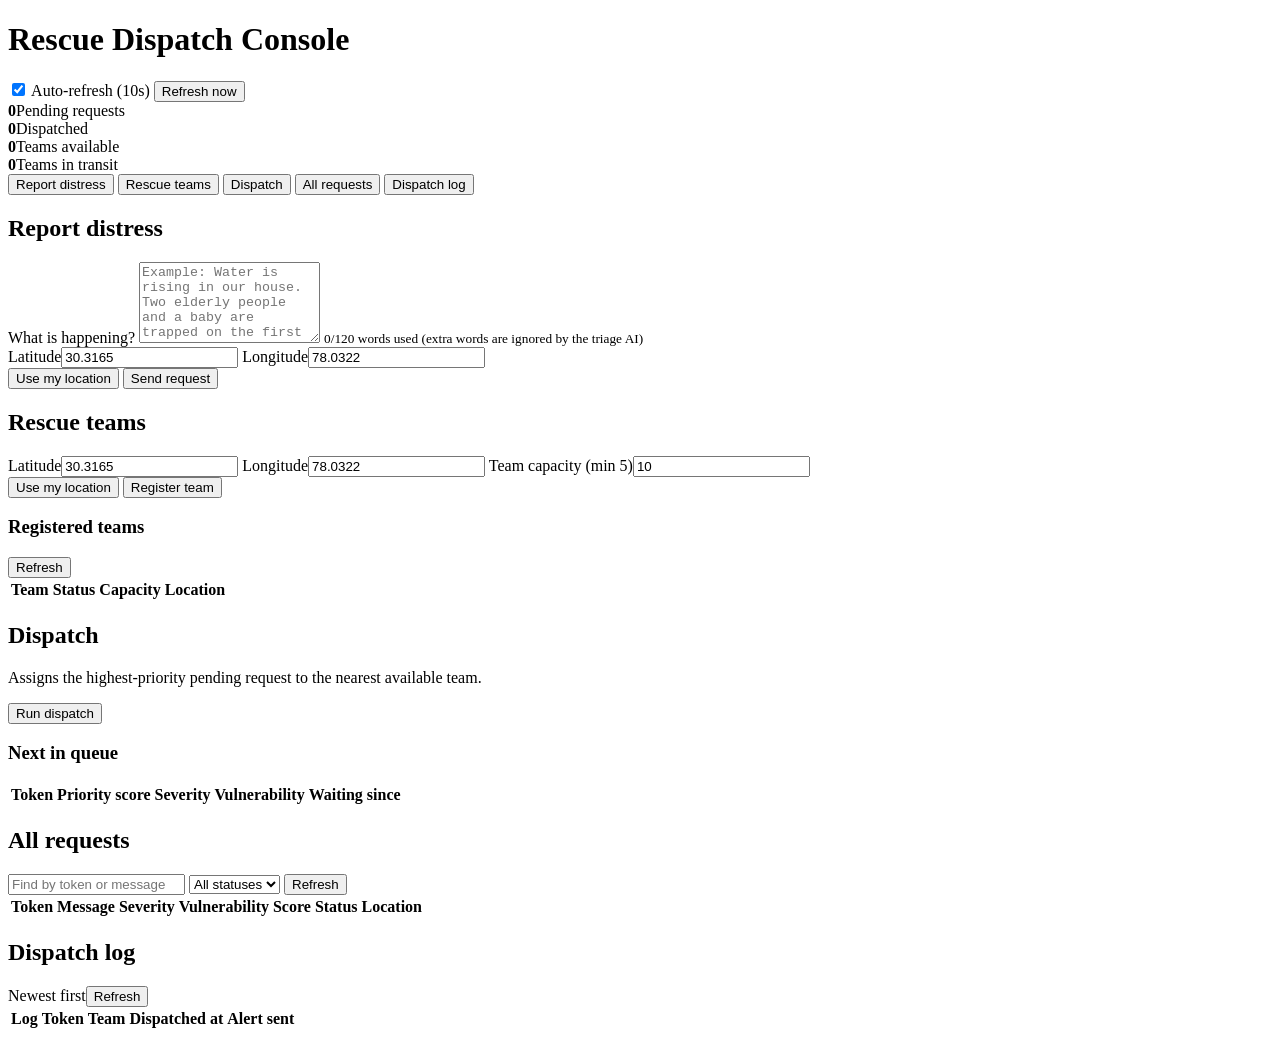
==== app/src/index.html @ 1f47e17a "Frontend added to the project" ====
<!--<!DOCTYPE html>
<html lang="en">
<head>
    <meta charset="UTF-8">
    <meta name="viewport" content="width=device-width, initial-scale=1.0">
    <title>RAKSHAK Command Center</title>
    <link rel="stylesheet" href="style.css">
    <script src="app.js"></script>
</head>
<body>
    <header class="navbar">
        <div class="logo">RAKSHAK System</div>
        <nav>
            <button class="nav-btn active" onclick="switchTab('victim-tab')">Victim Portal</button>
            <button class="nav-btn" onclick="switchTab('team-tab')">Rescue Registration</button>
            <button class="nav-btn" onclick="switchTab('dashboard-tab')">Command Dashboard</button>
        </nav>
    </header>

    <main class="container">
        VICTIM INTAKE PORTAL
        <section id="victim-tab" class="tab-content active">
            <div class="card">
                <h2>Submit Distress Call</h2>
                <p>Register a new emergency. Our local AI will extract the severity and priority.</p>
                <form id="distress-form">
                    <div class="form-group">
                        <label for="raw_message">Emergency Message:</label>
                        <textarea id="raw_message" required placeholder="E.g., Water at chest level. Trapped with 72yo grandfather..."></textarea>
                    </div>
                    <div class="form-row">
                        <div class="form-group">
                            <label for="v_latitude">Latitude:</label>
                            <input type="number" step="any" id="v_latitude" required placeholder="30.3165">
                        </div>
                        <div class="form-group">
                            <label for="v_longitude">Longitude:</label>
                            <input type="number" step="any" id="v_longitude" required placeholder="78.0322">
                        </div>
                        <button type="button" class="btn-secondary" onclick="getLocation('v_latitude', 'v_longitude')">Get GPS</button>
                    </div>
                    <button type="submit" class="btn-primary">Send SOS</button>
                </form>
                <div id="distress-response" class="response-box hidden"></div>
            </div>
        </section>

        RESCUE TEAM REGISTRATION
        <section id="team-tab" class="tab-content">
            <div class="card">
                <h2>Register Rescue Unit</h2>
                <p>Register available ground or water units into the system.</p>
                <form id="rescue-form">
                    <div class="form-row">
                        <div class="form-group">
                            <label for="r_latitude">Current Latitude:</label>
                            <input type="number" step="any" id="r_latitude" required placeholder="30.3165">
                        </div>
                        <div class="form-group">
                            <label for="r_longitude">Current Longitude:</label>
                            <input type="number" step="any" id="r_longitude" required placeholder="78.0322">
                        </div>
                        <button type="button" class="btn-secondary" onclick="getLocation('r_latitude', 'r_longitude')">Get GPS</button>
                    </div>
                    <div class="form-group">
                        <label for="team_capacity">Team Capacity (Persons):</label>
                        <input type="number" id="team_capacity" min="1" required placeholder="5">
                    </div>
                    <button type="submit" class="btn-primary">Register Team</button>
                </form>
                <div id="rescue-response" class="response-box hidden"></div>
            </div>
        </section>

        COMMAND DASHBOARD
        <section id="dashboard-tab" class="tab-content">
            <div class="dashboard-header">
                <h2>Live VWPS Dispatch Hub</h2>
                <button class="btn-danger" onclick="runDispatchAlgorithm()">RUN DISPATCH MATCHING</button>
            </div>
            <div id="dispatch-response" class="response-box hidden"></div>

            <div class="dashboard-grid">
                Distress Queue
                <div class="card">
                    <div class="card-header">
                        <h3>Active Distress Tickets</h3>
                        <button class="btn-secondary small" onclick="loadDistressTickets()">Refresh</button>
                    </div>
                    <div class="table-container">
                        <table id="distress-table">
                            <thead>
                                <tr>
                                    <th>Token ID</th>
                                    <th>Score</th>
                                    <th>Status</th>
                                </tr>
                            </thead>
                            <tbody>Data injected via JS</tbody>
                        </table>
                    </div>
                </div>

                Rescue Teams
                <div class="card">
                    <div class="card-header">
                        <h3>Active Rescue Teams</h3>
                        <button class="btn-secondary small" onclick="loadRescueTeams()">Refresh</button>
                    </div>
                    <div class="table-container">
                        <table id="rescue-table">
                            <thead>
                                <tr>
                                    <th>Team ID</th>
                                    <th>Capacity</th>
                                    <th>Status</th>
                                </tr>
                            </thead>
                            <tbody>Data injected via JS</tbody>
                        </table>
                    </div>
                </div>
            </div>
        </section>
    </main>
    <script src="app.js"></script>
</body>
</html> -->






<!DOCTYPE html>
<html lang="en">
<head>
<meta charset="UTF-8">
<meta name="viewport" content="width=device-width, initial-scale=1">
<title>Rescue Dispatch Console</title>
<link rel="stylesheet" href="/static/style.css">
</head>
<body>
<header class="top">
  <div>
    <h1>Rescue Dispatch Console</h1>
    <p id="clock" class="muted"></p>
  </div>
  <label class="auto"><input type="checkbox" id="autoRefresh" checked> Auto-refresh (10s)</label>
  <button id="refreshAll" class="ghost">Refresh now</button>
</header>

<section class="stats" aria-label="Summary">
  <div><b id="stPending">0</b><span>Pending requests</span></div>
  <div><b id="stDispatched">0</b><span>Dispatched</span></div>
  <div><b id="stAvail">0</b><span>Teams available</span></div>
  <div><b id="stTransit">0</b><span>Teams in transit</span></div>
</section>

<nav class="tabs" role="tablist">
  <button class="tab active" data-tab="report">Report distress</button>
  <button class="tab" data-tab="teams">Rescue teams</button>
  <button class="tab" data-tab="dispatch">Dispatch</button>
  <button class="tab" data-tab="tickets">All requests</button>
  <button class="tab" data-tab="logs">Dispatch log</button>
</nav>

<main>
  <section id="tab-report" class="panel active">
    <h2>Report distress</h2>
    <form id="distressForm" class="card form">
      <label>What is happening?
        <textarea id="dMsg" rows="5" required placeholder="Example: Water is rising in our house. Two elderly people and a baby are trapped on the first floor."></textarea>
        <small class="muted"><span id="dCount">0</span>/120 words used (extra words are ignored by the triage AI)</small>
      </label>
      <div class="row">
        <label>Latitude<input id="dLat" type="number" step="any" min="-90" max="90" required value="30.3165"></label>
        <label>Longitude<input id="dLng" type="number" step="any" min="-180" max="180" required value="78.0322"></label>
      </div>
      <div class="actions">
        <button type="button" class="ghost" data-geo="d">Use my location</button>
        <button type="submit" id="dSubmit">Send request</button>
      </div>
    </form>
    <div id="dResult" class="card result" hidden></div>
  </section>

  <section id="tab-teams" class="panel">
    <h2>Rescue teams</h2>
    <form id="teamForm" class="card form">
      <div class="row three">
        <label>Latitude<input id="tLat" type="number" step="any" min="-90" max="90" required value="30.3165"></label>
        <label>Longitude<input id="tLng" type="number" step="any" min="-180" max="180" required value="78.0322"></label>
        <label>Team capacity (min 5)<input id="tCap" type="number" min="5" required value="10"></label>
      </div>
      <div class="actions">
        <button type="button" class="ghost" data-geo="t">Use my location</button>
        <button type="submit" id="tSubmit">Register team</button>
      </div>
    </form>
    <div class="bar"><h3>Registered teams</h3><button class="ghost" data-refresh="teams">Refresh</button></div>
    <div class="tablewrap"><table>
      <thead><tr><th>Team</th><th>Status</th><th>Capacity</th><th>Location</th></tr></thead>
      <tbody id="teamBody"></tbody>
    </table></div>
  </section>

  <section id="tab-dispatch" class="panel">
    <h2>Dispatch</h2>
    <div class="card">
      <p>Assigns the highest-priority pending request to the nearest available team.</p>
      <div class="actions"><button id="runDispatch">Run dispatch</button></div>
      <div id="dispResult" class="result" hidden></div>
    </div>
    <div class="bar"><h3>Next in queue</h3></div>
    <div class="tablewrap"><table>
      <thead><tr><th>Token</th><th>Priority score</th><th>Severity</th><th>Vulnerability</th><th>Waiting since</th></tr></thead>
      <tbody id="queueBody"></tbody>
    </table></div>
  </section>

  <section id="tab-tickets" class="panel">
    <h2>All requests</h2>
    <div class="bar">
      <input id="tkSearch" type="search" placeholder="Find by token or message">
      <select id="tkFilter">
        <option value="">All statuses</option>
        <option>Pending</option>
        <option>Dispatched</option>
      </select>
      <button class="ghost" data-refresh="tickets">Refresh</button>
    </div>
    <div class="tablewrap"><table>
      <thead><tr><th>Token</th><th>Message</th><th>Severity</th><th>Vulnerability</th><th>Score</th><th>Status</th><th>Location</th></tr></thead>
      <tbody id="tkBody"></tbody>
    </table></div>
  </section>

  <section id="tab-logs" class="panel">
    <h2>Dispatch log</h2>
    <div class="bar"><span class="muted">Newest first</span><button class="ghost" data-refresh="logs">Refresh</button></div>
    <div class="tablewrap"><table>
      <thead><tr><th>Log</th><th>Token</th><th>Team</th><th>Dispatched at</th><th>Alert sent</th></tr></thead>
      <tbody id="logBody"></tbody>
    </table></div>
  </section>
</main>

<div id="toasts" aria-live="polite"></div>
<script src="/static/app.js"></script>
</body>
</html>
---- app/src/style.css ----
/* :root {
  --primary: #1e3a8a;
  --primary-hover: #1e40af;
  --secondary: #64748b;
  --danger: #dc2626;
  --danger-hover: #b91c1c;
  --success: #16a34a;
  --bg-color: #f1f5f9;
  --card-bg: #ffffff;
  --text-main: #0f172a;
  --text-muted: #475569;
  --border: #e2e8f0;
}

* {
  box-sizing: border-box;
  margin: 0;
  padding: 0;
  font-family: 'Segoe UI', Tahoma, Geneva, Verdana, sans-serif;
}

body {
  background-color: var(--bg-color);
  color: var(--text-main);
}

.navbar {
  background-color: var(--primary);
  color: white;
  padding: 1rem 2rem;
  display: flex;
  justify-content: space-between;
  align-items: center;
  box-shadow: 0 2px 4px rgba(0,0,0,0.1);
}

.logo {
  font-size: 1.5rem;
  font-weight: bold;
  letter-spacing: 1px;
}

.nav-btn {
  background: none;
  border: none;
  color: #cbd5e1;
  font-size: 1rem;
  cursor: pointer;
  margin-left: 1rem;
  padding: 0.5rem 1rem;
  border-radius: 4px;
  transition: all 0.2s;
}

.nav-btn:hover, .nav-btn.active {
  background-color: rgba(255,255,255,0.1);
  color: white;
}

.container {
  max-width: 1200px;
  margin: 2rem auto;
  padding: 0 1rem;
}

.tab-content {
  display: none;
  animation: fadeIn 0.3s;
}

.tab-content.active {
  display: block;
}

@keyframes fadeIn {
  from { opacity: 0; transform: translateY(10px); }
  to { opacity: 1; transform: translateY(0); }
}

.card {
  background: var(--card-bg);
  padding: 2rem;
  border-radius: 8px;
  box-shadow: 0 4px 6px -1px rgba(0,0,0,0.1);
  margin-bottom: 1.5rem;
}

.card h2 { margin-bottom: 0.5rem; }
.card p { color: var(--text-muted); margin-bottom: 1.5rem; }

.form-group {
  margin-bottom: 1rem;
  flex: 1;
}

.form-row {
  display: flex;
  gap: 1rem;
  align-items: flex-end;
}

label {
  display: block;
  margin-bottom: 0.5rem;
  font-weight: 500;
}

input, textarea {
  width: 100%;
  padding: 0.75rem;
  border: 1px solid var(--border);
  border-radius: 4px;
  font-size: 1rem;
}

textarea { resize: vertical; min-height: 100px; }

button {
  padding: 0.75rem 1.5rem;
  border: none;
  border-radius: 4px;
  font-size: 1rem;
  font-weight: bold;
  cursor: pointer;
  transition: background 0.2s;
}

.btn-primary { background: var(--primary); color: white; width: 100%; }
.btn-primary:hover { background: var(--primary-hover); }
.btn-secondary { background: var(--secondary); color: white; }
.btn-danger { background: var(--danger); color: white; }
.btn-danger:hover { background: var(--danger-hover); }

button.small { padding: 0.4rem 0.8rem; font-size: 0.875rem; }

.response-box {
  margin-top: 1rem;
  padding: 1rem;
  border-radius: 4px;
  background: #e0f2fe;
  color: #0369a1;
  border: 1px solid #bae6fd;
}
.response-box.error { background: #fee2e2; color: #991b1b; border-color: #fecaca; }
.hidden { display: none; }

.dashboard-header {
  display: flex;
  justify-content: space-between;
  align-items: center;
  margin-bottom: 1.5rem;
}

.dashboard-grid {
  display: grid;
  grid-template-columns: 1fr 1fr;
  gap: 1.5rem;
}

.card-header {
  display: flex;
  justify-content: space-between;
  align-items: center;
  margin-bottom: 1rem;
}

table {
  width: 100%;
  border-collapse: collapse;
}

th, td {
  padding: 0.75rem;
  text-align: left;
  border-bottom: 1px solid var(--border);
}

th { background: var(--bg-color); font-weight: 600; } */





















:root{
  --ground:#e8edf0; --paper:#fbfcfc; --ink:#10222e; --muted:#5b6b76; --line:#c9d3d9;
  --red:#c92a22; --amber:#c77700; --teal:#0d7a78; --navy:#143247;
  --radius:6px;
}
@media (prefers-color-scheme:dark){
  :root{--ground:#0f1a22; --paper:#17252f; --ink:#e6eef2; --muted:#8fa3af; --line:#2c404d; --navy:#7fb4d1; --teal:#3fc1bd; --red:#ff6b61; --amber:#f0a73a}
}
*{box-sizing:border-box}
body{margin:0;background:var(--ground);color:var(--ink);font:16px/1.5 "Segoe UI",system-ui,-apple-system,Roboto,sans-serif}
h1{font-size:1.6rem;margin:0;letter-spacing:-.01em}
h2{font-size:1.25rem;margin:0 0 .75rem}
h3{margin:0;font-size:1.05rem}
.muted{color:var(--muted);font-size:.9rem;margin:0}
.top{display:flex;align-items:center;gap:1rem;flex-wrap:wrap;padding:1rem clamp(1rem,4vw,2.5rem);border-bottom:3px solid var(--red);background:var(--paper)}
.top>div{flex:1;min-width:220px}
.auto{display:flex;gap:.4rem;align-items:center;font-size:.9rem;color:var(--muted)}
.stats{display:grid;grid-template-columns:repeat(auto-fit,minmax(150px,1fr));gap:0;margin:1rem clamp(1rem,4vw,2.5rem);border:1px solid var(--line);border-radius:var(--radius);background:var(--paper)}
.stats div{padding:.8rem 1rem;border-right:1px solid var(--line)}
.stats div:last-child{border-right:0}
.stats b{display:block;font-size:2rem;line-height:1.1;font-variant-numeric:tabular-nums}
.stats div:first-child b{color:var(--red)}
.stats span{color:var(--muted);font-size:.9rem}
.tabs{display:flex;gap:.25rem;overflow-x:auto;padding:0 clamp(1rem,4vw,2.5rem);border-bottom:1px solid var(--line)}
.tab{background:none;border:0;border-bottom:3px solid transparent;border-radius:0;color:var(--muted);padding:.7rem 1rem;white-space:nowrap}
.tab.active{color:var(--ink);border-bottom-color:var(--navy);font-weight:600}
main{padding:1.25rem clamp(1rem,4vw,2.5rem) 4rem;max-width:1100px}
.panel{display:none}.panel.active{display:block}
.card{background:var(--paper);border:1px solid var(--line);border-radius:var(--radius);padding:1.1rem;margin-bottom:1rem}
.form{display:grid;gap:1rem;max-width:720px}
.row{display:grid;grid-template-columns:1fr 1fr;gap:1rem}
.row.three{grid-template-columns:repeat(3,1fr)}
@media(max-width:600px){.row,.row.three{grid-template-columns:1fr}}
label{display:grid;gap:.3rem;font-weight:600;font-size:.95rem}
label small{font-weight:400}
input,select,textarea{font:inherit;padding:.55rem .65rem;border:1px solid var(--line);border-radius:var(--radius);background:var(--ground);color:var(--ink);width:100%}
textarea{resize:vertical}
button{font:inherit;font-weight:600;padding:.55rem 1rem;border-radius:var(--radius);border:1px solid var(--navy);background:var(--navy);color:var(--paper);cursor:pointer}
button:hover{filter:brightness(1.12)}
button:disabled{opacity:.55;cursor:wait}
button.ghost{background:transparent;color:var(--ink);border-color:var(--line)}
#dSubmit,#runDispatch{background:var(--red);border-color:var(--red);color:#fff}
:focus-visible{outline:3px solid var(--amber);outline-offset:2px}
.actions{display:flex;gap:.6rem;flex-wrap:wrap}
.bar{display:flex;gap:.6rem;align-items:center;justify-content:space-between;flex-wrap:wrap;margin:1.2rem 0 .6rem}
.bar input,.bar select{width:auto;flex:1;min-width:150px}
.tablewrap{overflow-x:auto;border:1px solid var(--line);border-radius:var(--radius);background:var(--paper)}
table{width:100%;border-collapse:collapse;font-size:.92rem}
th,td{text-align:left;padding:.6rem .8rem;border-bottom:1px solid var(--line);vertical-align:top}
th{font-size:.85rem;color:var(--muted);font-weight:600}
tbody tr:last-child td{border-bottom:0}
td.msg{max-width:340px;overflow-wrap:anywhere}
.empty{text-align:center;color:var(--muted);padding:1.5rem}
code{font-family:ui-monospace,Consolas,monospace;font-size:.88rem}
.pill{display:inline-block;padding:.05rem .55rem;border-radius:99px;font-size:.82rem;font-weight:600;border:1px solid currentColor}
.Pending,.In_Transit{color:var(--amber)}
.Available,.Dispatched,.Assigned{color:var(--teal)}
.sev{font-weight:700;font-variant-numeric:tabular-nums}
.sev5,.sev4{color:var(--red)}.sev3{color:var(--amber)}
.result{border-left:4px solid var(--teal);padding:.8rem 1rem;margin-top:1rem;background:var(--ground);border-radius:var(--radius)}
.result.err{border-left-color:var(--red)}
.token{display:flex;gap:.6rem;align-items:center;flex-wrap:wrap;margin:.4rem 0}
.token code{font-size:1.2rem;font-weight:700}
#toasts{position:fixed;right:1rem;bottom:1rem;display:grid;gap:.5rem;z-index:10;max-width:min(360px,90vw)}
.toast{background:var(--ink);color:var(--ground);padding:.65rem .9rem;border-radius:var(--radius);box-shadow:0 4px 14px rgba(0,0,0,.25)}
.toast.err{background:var(--red);color:#fff}
@media(prefers-reduced-motion:no-preference){.toast{animation:pop .18s ease-out}@keyframes pop{from{transform:translateY(8px);opacity:0}}}
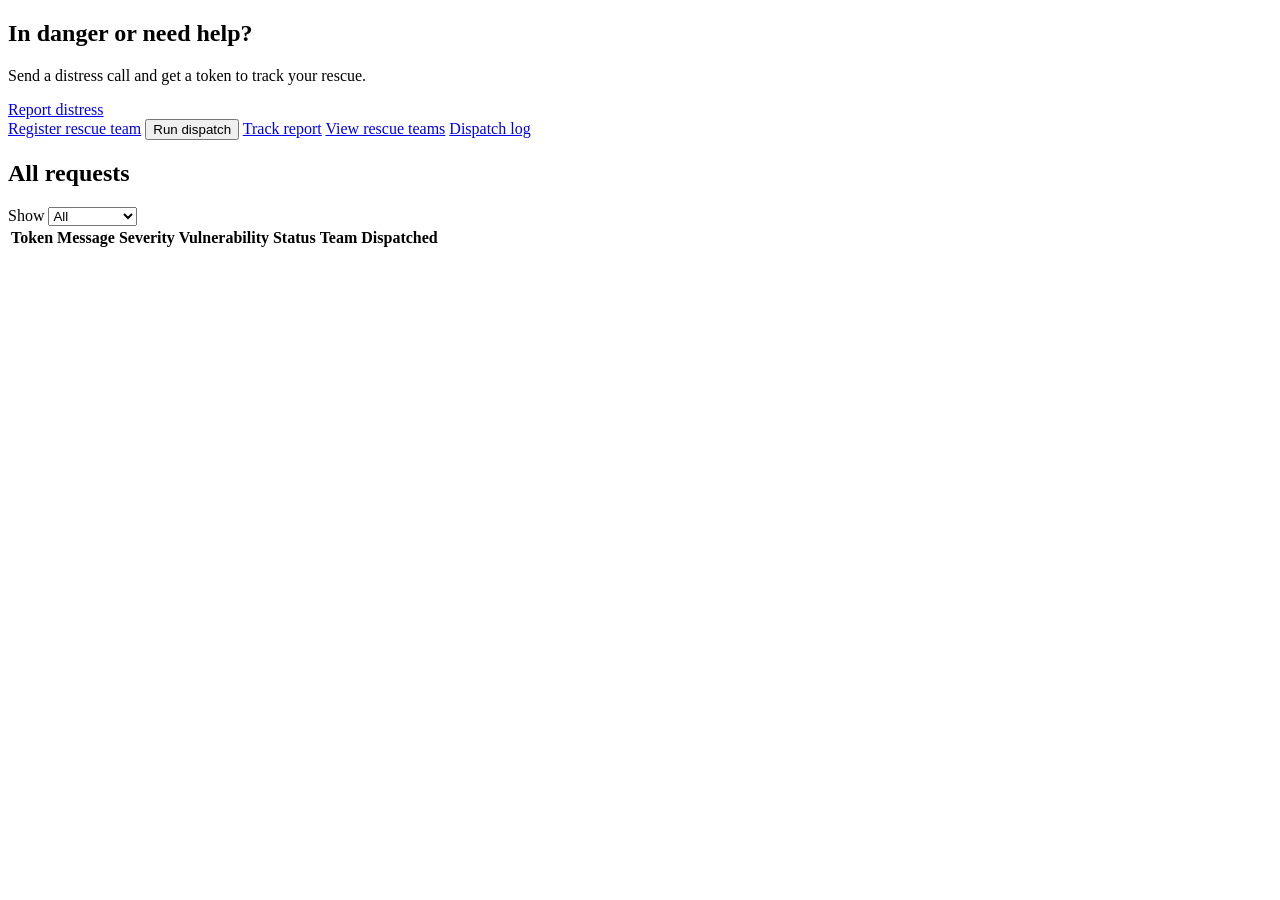
==== commit f8a58a7c: "Frontend improved and database set on supabase" ====
--- a/app/src/index.html
+++ b/app/src/index.html
@@ -1,252 +1,40 @@
-<!--<!DOCTYPE html>
-<html lang="en">
-<head>
-    <meta charset="UTF-8">
-    <meta name="viewport" content="width=device-width, initial-scale=1.0">
-    <title>RAKSHAK Command Center</title>
-    <link rel="stylesheet" href="style.css">
-    <script src="app.js"></script>
-</head>
-<body>
-    <header class="navbar">
-        <div class="logo">RAKSHAK System</div>
-        <nav>
-            <button class="nav-btn active" onclick="switchTab('victim-tab')">Victim Portal</button>
-            <button class="nav-btn" onclick="switchTab('team-tab')">Rescue Registration</button>
-            <button class="nav-btn" onclick="switchTab('dashboard-tab')">Command Dashboard</button>
-        </nav>
-    </header>
-
-    <main class="container">
-        VICTIM INTAKE PORTAL
-        <section id="victim-tab" class="tab-content active">
-            <div class="card">
-                <h2>Submit Distress Call</h2>
-                <p>Register a new emergency. Our local AI will extract the severity and priority.</p>
-                <form id="distress-form">
-                    <div class="form-group">
-                        <label for="raw_message">Emergency Message:</label>
-                        <textarea id="raw_message" required placeholder="E.g., Water at chest level. Trapped with 72yo grandfather..."></textarea>
-                    </div>
-                    <div class="form-row">
-                        <div class="form-group">
-                            <label for="v_latitude">Latitude:</label>
-                            <input type="number" step="any" id="v_latitude" required placeholder="30.3165">
-                        </div>
-                        <div class="form-group">
-                            <label for="v_longitude">Longitude:</label>
-                            <input type="number" step="any" id="v_longitude" required placeholder="78.0322">
-                        </div>
-                        <button type="button" class="btn-secondary" onclick="getLocation('v_latitude', 'v_longitude')">Get GPS</button>
-                    </div>
-                    <button type="submit" class="btn-primary">Send SOS</button>
-                </form>
-                <div id="distress-response" class="response-box hidden"></div>
-            </div>
-        </section>
-
-        RESCUE TEAM REGISTRATION
-        <section id="team-tab" class="tab-content">
-            <div class="card">
-                <h2>Register Rescue Unit</h2>
-                <p>Register available ground or water units into the system.</p>
-                <form id="rescue-form">
-                    <div class="form-row">
-                        <div class="form-group">
-                            <label for="r_latitude">Current Latitude:</label>
-                            <input type="number" step="any" id="r_latitude" required placeholder="30.3165">
-                        </div>
-                        <div class="form-group">
-                            <label for="r_longitude">Current Longitude:</label>
-                            <input type="number" step="any" id="r_longitude" required placeholder="78.0322">
-                        </div>
-                        <button type="button" class="btn-secondary" onclick="getLocation('r_latitude', 'r_longitude')">Get GPS</button>
-                    </div>
-                    <div class="form-group">
-                        <label for="team_capacity">Team Capacity (Persons):</label>
-                        <input type="number" id="team_capacity" min="1" required placeholder="5">
-                    </div>
-                    <button type="submit" class="btn-primary">Register Team</button>
-                </form>
-                <div id="rescue-response" class="response-box hidden"></div>
-            </div>
-        </section>
-
-        COMMAND DASHBOARD
-        <section id="dashboard-tab" class="tab-content">
-            <div class="dashboard-header">
-                <h2>Live VWPS Dispatch Hub</h2>
-                <button class="btn-danger" onclick="runDispatchAlgorithm()">RUN DISPATCH MATCHING</button>
-            </div>
-            <div id="dispatch-response" class="response-box hidden"></div>
-
-            <div class="dashboard-grid">
-                Distress Queue
-                <div class="card">
-                    <div class="card-header">
-                        <h3>Active Distress Tickets</h3>
-                        <button class="btn-secondary small" onclick="loadDistressTickets()">Refresh</button>
-                    </div>
-                    <div class="table-container">
-                        <table id="distress-table">
-                            <thead>
-                                <tr>
-                                    <th>Token ID</th>
-                                    <th>Score</th>
-                                    <th>Status</th>
-                                </tr>
-                            </thead>
-                            <tbody>Data injected via JS</tbody>
-                        </table>
-                    </div>
-                </div>
-
-                Rescue Teams
-                <div class="card">
-                    <div class="card-header">
-                        <h3>Active Rescue Teams</h3>
-                        <button class="btn-secondary small" onclick="loadRescueTeams()">Refresh</button>
-                    </div>
-                    <div class="table-container">
-                        <table id="rescue-table">
-                            <thead>
-                                <tr>
-                                    <th>Team ID</th>
-                                    <th>Capacity</th>
-                                    <th>Status</th>
-                                </tr>
-                            </thead>
-                            <tbody>Data injected via JS</tbody>
-                        </table>
-                    </div>
-                </div>
-            </div>
-        </section>
-    </main>
-    <script src="app.js"></script>
-</body>
-</html> -->
-
-
-
-
-
-
 <!DOCTYPE html>
 <html lang="en">
 <head>
 <meta charset="UTF-8">
 <meta name="viewport" content="width=device-width, initial-scale=1">
-<title>Rescue Dispatch Console</title>
-<link rel="stylesheet" href="/static/style.css">
+<title>Dispatch board – Rakshak</title>
+<link rel="stylesheet" href="/static/style.css?v=4">
 </head>
-<body>
-<header class="top">
-  <div>
-    <h1>Rescue Dispatch Console</h1>
-    <p id="clock" class="muted"></p>
-  </div>
-  <label class="auto"><input type="checkbox" id="autoRefresh" checked> Auto-refresh (10s)</label>
-  <button id="refreshAll" class="ghost">Refresh now</button>
-</header>
-
-<section class="stats" aria-label="Summary">
-  <div><b id="stPending">0</b><span>Pending requests</span></div>
-  <div><b id="stDispatched">0</b><span>Dispatched</span></div>
-  <div><b id="stAvail">0</b><span>Teams available</span></div>
-  <div><b id="stTransit">0</b><span>Teams in transit</span></div>
+<body data-page="board">
+<header class="top"></header>
+<main>
+<section class="cta">
+  <div><h2>In danger or need help?</h2><p>Send a distress call and get a token to track your rescue.</p></div>
+  <a class="btn" href="/static/report.html">Report distress</a>
 </section>
 
-<nav class="tabs" role="tablist">
-  <button class="tab active" data-tab="report">Report distress</button>
-  <button class="tab" data-tab="teams">Rescue teams</button>
-  <button class="tab" data-tab="dispatch">Dispatch</button>
-  <button class="tab" data-tab="tickets">All requests</button>
-  <button class="tab" data-tab="logs">Dispatch log</button>
-</nav>
+<div class="actions">
+  <a class="btn action a-register" href="/static/teams.html">Register rescue team</a>
+  <button id="runDispatch" class="btn action a-run">Run dispatch</button>
+  <a class="btn action a-track" href="/static/track.html">Track report</a>
+  <a class="btn action a-teams" href="/static/teams.html#list">View rescue teams</a>
+  <a class="btn action a-log" href="/static/logs.html">Dispatch log</a>
+</div>
 
-<main>
-  <section id="tab-report" class="panel active">
-    <h2>Report distress</h2>
-    <form id="distressForm" class="card form">
-      <label>What is happening?
-        <textarea id="dMsg" rows="5" required placeholder="Example: Water is rising in our house. Two elderly people and a baby are trapped on the first floor."></textarea>
-        <small class="muted"><span id="dCount">0</span>/120 words used (extra words are ignored by the triage AI)</small>
-      </label>
-      <div class="row">
-        <label>Latitude<input id="dLat" type="number" step="any" min="-90" max="90" required value="30.3165"></label>
-        <label>Longitude<input id="dLng" type="number" step="any" min="-180" max="180" required value="78.0322"></label>
-      </div>
-      <div class="actions">
-        <button type="button" class="ghost" data-geo="d">Use my location</button>
-        <button type="submit" id="dSubmit">Send request</button>
-      </div>
-    </form>
-    <div id="dResult" class="card result" hidden></div>
-  </section>
+<div class="stats" id="stats"></div>
 
-  <section id="tab-teams" class="panel">
-    <h2>Rescue teams</h2>
-    <form id="teamForm" class="card form">
-      <div class="row three">
-        <label>Latitude<input id="tLat" type="number" step="any" min="-90" max="90" required value="30.3165"></label>
-        <label>Longitude<input id="tLng" type="number" step="any" min="-180" max="180" required value="78.0322"></label>
-        <label>Team capacity (min 5)<input id="tCap" type="number" min="5" required value="10"></label>
-      </div>
-      <div class="actions">
-        <button type="button" class="ghost" data-geo="t">Use my location</button>
-        <button type="submit" id="tSubmit">Register team</button>
-      </div>
-    </form>
-    <div class="bar"><h3>Registered teams</h3><button class="ghost" data-refresh="teams">Refresh</button></div>
-    <div class="tablewrap"><table>
-      <thead><tr><th>Team</th><th>Status</th><th>Capacity</th><th>Location</th></tr></thead>
-      <tbody id="teamBody"></tbody>
-    </table></div>
-  </section>
-
-  <section id="tab-dispatch" class="panel">
-    <h2>Dispatch</h2>
-    <div class="card">
-      <p>Assigns the highest-priority pending request to the nearest available team.</p>
-      <div class="actions"><button id="runDispatch">Run dispatch</button></div>
-      <div id="dispResult" class="result" hidden></div>
-    </div>
-    <div class="bar"><h3>Next in queue</h3></div>
-    <div class="tablewrap"><table>
-      <thead><tr><th>Token</th><th>Priority score</th><th>Severity</th><th>Vulnerability</th><th>Waiting since</th></tr></thead>
-      <tbody id="queueBody"></tbody>
-    </table></div>
-  </section>
-
-  <section id="tab-tickets" class="panel">
-    <h2>All requests</h2>
-    <div class="bar">
-      <input id="tkSearch" type="search" placeholder="Find by token or message">
-      <select id="tkFilter">
-        <option value="">All statuses</option>
-        <option>Pending</option>
-        <option>Dispatched</option>
-      </select>
-      <button class="ghost" data-refresh="tickets">Refresh</button>
-    </div>
-    <div class="tablewrap"><table>
-      <thead><tr><th>Token</th><th>Message</th><th>Severity</th><th>Vulnerability</th><th>Score</th><th>Status</th><th>Location</th></tr></thead>
-      <tbody id="tkBody"></tbody>
-    </table></div>
-  </section>
-
-  <section id="tab-logs" class="panel">
-    <h2>Dispatch log</h2>
-    <div class="bar"><span class="muted">Newest first</span><button class="ghost" data-refresh="logs">Refresh</button></div>
-    <div class="tablewrap"><table>
-      <thead><tr><th>Log</th><th>Token</th><th>Team</th><th>Dispatched at</th><th>Alert sent</th></tr></thead>
-      <tbody id="logBody"></tbody>
-    </table></div>
-  </section>
+<div class="head-row">
+  <h2>All requests</h2>
+  <span class="hint" id="updated"></span>
+  <label>Show <select id="ticketFilter"><option value="all" selected>All</option><option value="Pending">Pending</option><option value="Dispatched">Dispatched</option><option value="Resolved">Resolved</option></select></label>
+</div>
+<div class="tablewrap"><table>
+  <thead><tr><th>Token</th><th>Message</th><th>Severity</th><th>Vulnerability</th><th>Status</th><th>Team</th><th>Dispatched</th><th></th></tr></thead>
+  <tbody id="requestRows"></tbody>
+</table></div>
 </main>
-
-<div id="toasts" aria-live="polite"></div>
-<script src="/static/app.js"></script>
+<div id="toast" role="status" aria-live="polite"></div>
+<script src="/static/app.js?v=4"></script>
 </body>
-</html>+</html>
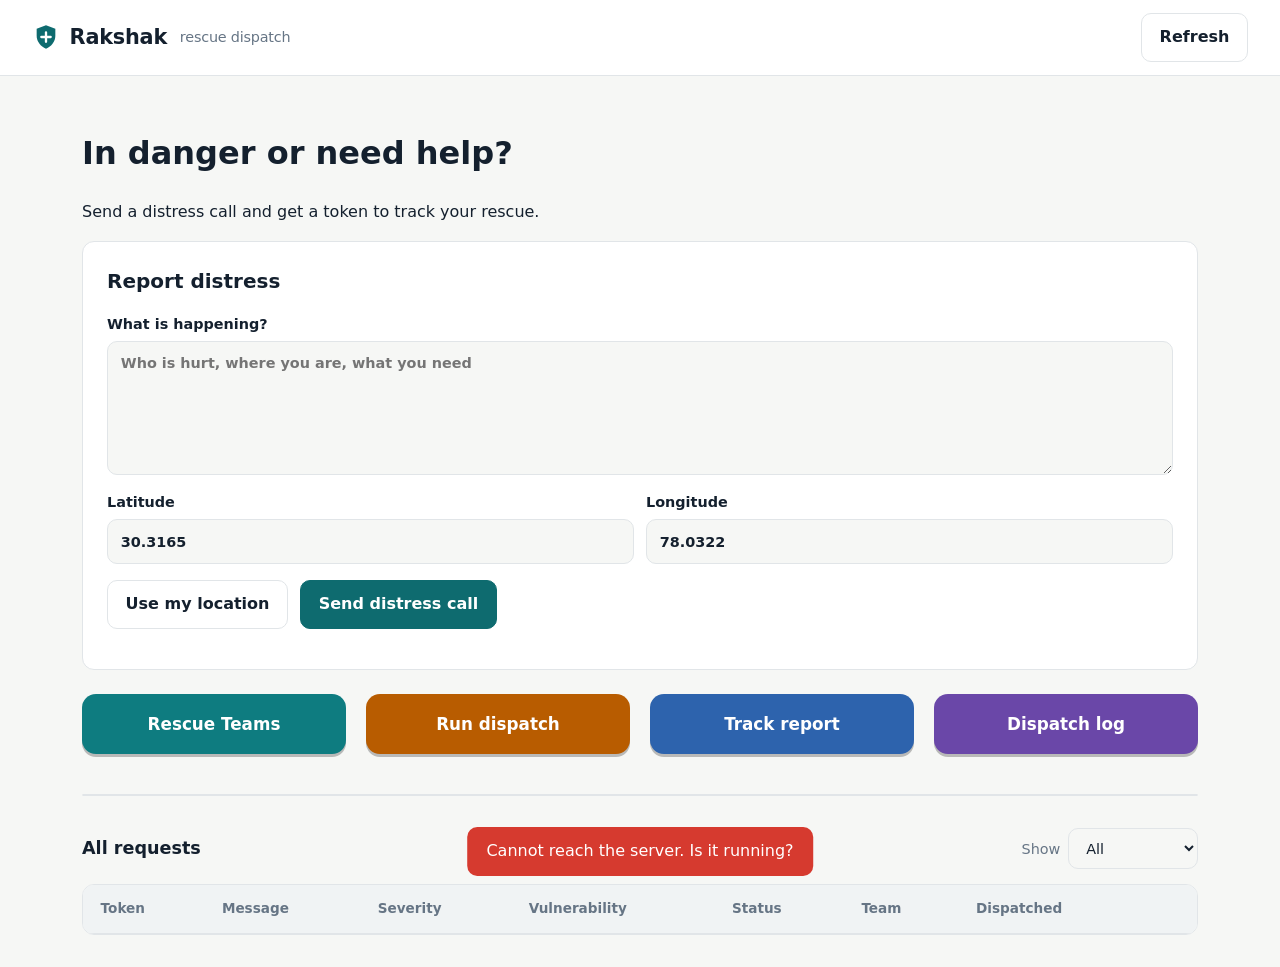
==== commit 93742f59: "project modified" ====
--- a/app/src/index.html
+++ b/app/src/index.html
@@ -4,22 +4,30 @@
 <meta charset="UTF-8">
 <meta name="viewport" content="width=device-width, initial-scale=1">
 <title>Dispatch board – Rakshak</title>
-<link rel="stylesheet" href="/static/style.css?v=4">
+<link rel="stylesheet" href="style.css">
 </head>
 <body data-page="board">
 <header class="top"></header>
 <main>
-<section class="cta">
-  <div><h2>In danger or need help?</h2><p>Send a distress call and get a token to track your rescue.</p></div>
-  <a class="btn" href="/static/report.html">Report distress</a>
-</section>
+  <div><h1>In danger or need help?</h1><p>Send a distress call and get a token to track your rescue.</p></div>
+  <form id="distressForm" class="card">
+    <h2>Report distress</h2>
+    <label>What is happening?
+      <textarea name="raw_message" rows="5" required placeholder="Who is hurt, where you are, what you need"></textarea></label>
+    <div class="row">
+          <label>Latitude <input name="latitude" type="number" step="any" min="-90" max="90" value="30.3165" required></label>
+          <label>Longitude <input name="longitude" type="number" step="any" min="-180" max="180" value="78.0322" required></label>
+        </div>
+    <div class="row"><button type="button" id="geo" class="ghost">Use my location</button>
+    <button class="primary">Send distress call</button></div>
+    <div id="reportResult"></div>
+  </form>
 
 <div class="actions">
-  <a class="btn action a-register" href="/static/teams.html">Register rescue team</a>
+  <a class="btn action a-register" href="teams.html">Rescue Teams</a>
   <button id="runDispatch" class="btn action a-run">Run dispatch</button>
-  <a class="btn action a-track" href="/static/track.html">Track report</a>
-  <a class="btn action a-teams" href="/static/teams.html#list">View rescue teams</a>
-  <a class="btn action a-log" href="/static/logs.html">Dispatch log</a>
+  <a class="btn action a-track" href="track.html">Track report</a>
+  <a class="btn action a-log" href="logs.html">Dispatch log</a>
 </div>
 
 <div class="stats" id="stats"></div>
@@ -35,6 +43,6 @@
 </table></div>
 </main>
 <div id="toast" role="status" aria-live="polite"></div>
-<script src="/static/app.js?v=4"></script>
+<script src="app.js"></script>
 </body>
 </html>
--- a/app/src/style.css
+++ b/app/src/style.css
@@ -0,0 +1,216 @@
+:root {
+    --bg: #f6f7f5;
+    --panel: #fff;
+    --ink: #14202e;
+    --mute: #667585;
+    --line: #e1e5e8;
+    --wash: #f0f3f4;
+    --brand: #0e6b6f;
+    --brand-ink: #fff;
+    --danger: #d63a2f;
+    --ok: #2c8a57;
+    --warn: #c27a0e;
+    --info: #2d6fb7;
+    --s1: #4f8a5b;
+    --s2: #8aa23a;
+    --s3: #d9a31c;
+    --s4: #e0702a;
+    --s5: #c32f27;
+    --r: 12px;
+  }
+  @media (prefers-color-scheme: dark) {
+    :root {
+      --bg: #0e151d;
+      --panel: #16202b;
+      --ink: #e8edf2;
+      --mute: #8a99a8;
+      --line: #25323f;
+      --wash: #1b2733;
+      --brand: #35b0b5;
+      --brand-ink: #05181a;
+      --danger: #ef5b4f;
+      --ok: #4cc58a;
+      --warn: #e5a23a;
+      --info: #6aa6e8;
+    }
+  }
+  * { box-sizing: border-box; }
+  body { margin: 0; background: var(--bg); color: var(--ink); font: 16px/1.55 system-ui, "Segoe UI", Roboto, sans-serif; }
+  a { color: inherit; }
+  h2 { font-size: 1.1rem; margin: 0 0 .75rem; }
+  
+  /* Header */
+  .top { display: flex; align-items: center; justify-content: space-between; gap: 1rem; padding: .8rem 2rem; background: var(--panel); border-bottom: 1px solid var(--line); position: sticky; top: 0; z-index: 5; }
+  .logo { display: flex; align-items: center; gap: .6rem; font-size: 1.3rem; font-weight: 700; letter-spacing: -.01em; text-decoration: none; color: var(--ink); }
+  .logo svg { color: var(--brand); }
+  .logo small { font-weight: 400; color: var(--mute); font-size: .9rem; margin-left: .2rem; }
+  .topr { display: flex; align-items: center; gap: .6rem; }
+  .back { color: var(--mute); text-decoration: none; font-weight: 600; padding: .5rem .8rem; border-radius: 8px; }
+  .back:hover { background: var(--wash); color: var(--ink); }
+  
+  main { max-width: 1180px; margin: 0 auto; padding: 2rem; }
+  .narrow { max-width: 640px; }
+  
+  /* Standard Buttons */
+  button, .btn { font: inherit; font-weight: 600; display: inline-flex; align-items: center; justify-content: center; gap: .4rem; padding: .7rem 1.1rem; border-radius: 10px; border: 1px solid var(--line); background: var(--panel); color: var(--ink); text-decoration: none; cursor: pointer; transition: background .15s, border-color .15s; }
+  button:hover, .btn:hover { background: var(--wash); border-color: var(--mute); }
+  .ghost { background: transparent; }
+  .primary { background: var(--brand); color: var(--brand-ink); border-color: var(--brand); }
+  .primary:hover { background: var(--brand); filter: brightness(1.08); }
+  .small { padding: .35rem .75rem; font-size: .85rem; border-radius: 8px; }
+  button:disabled { opacity: .55; cursor: wait; }
+  :focus-visible { outline: 3px solid var(--info); outline-offset: 2px; }
+  
+  /* Dashboard Form Injection Fixes */
+  body[data-page="board"] .cta,
+  body:not([data-page]) .cta {
+    background: var(--panel);
+    border: 1px solid var(--line);
+    padding: 1.5rem;
+    border-radius: var(--r);
+    display: block;
+    margin-bottom: 2.5rem; /* Clean margin to detach from buttons below */
+  }
+  
+  /* Dashboard Action Buttons Grid (Strict 5-Column Even Spacing) */
+  .actions {
+    display: grid;
+    grid-template-columns: repeat(4, 1fr);
+    gap: 1.25rem;
+    width: 100%;
+    margin-bottom: 2.5rem;
+  }
+  .actions .btn, .actions button { width: 100%; padding: .9rem .5rem; }
+  
+  .action {
+    --bg-a: var(--brand);
+    font-family: ui-rounded, "SF Pro Rounded", "Nunito", "Segoe UI", system-ui, sans-serif;
+    font-size: 1.05rem;
+    font-weight: 700;
+    min-height: 60px;
+    color: #fff;
+    background: var(--bg-a);
+    border: 0;
+    border-radius: 14px;
+    box-shadow: 0 3px 0 rgba(0,0,0,.25);
+  }
+  .action:hover { background: var(--bg-a); filter: brightness(1.12); border: 0; }
+  .action:active { transform: translateY(2px); box-shadow: 0 1px 0 rgba(0,0,0,.25); }
+  .a-register { --bg-a: #0e7c80; }
+  .a-run { --bg-a: #b85c00; }
+  .a-track { --bg-a: #2d63ad; }
+  .a-teams { --bg-a: #515f73; }
+  .a-log { --bg-a: #6a47a8; }
+  
+  /* Dashboard Stats */
+  .stats { display: grid; grid-template-columns: repeat(5, 1fr); background: var(--panel); border: 1px solid var(--line); border-radius: var(--r); margin-bottom: 2rem; overflow: hidden; }
+  .stat { padding: 1rem 1.25rem; border-right: 1px solid var(--line); }
+  .stat:last-child { border: 0; }
+  .stat b { display: block; font-size: 1.8rem; line-height: 1.15; }
+  .stat span { color: var(--mute); font-size: .9rem; }
+  .head-row { display: flex; align-items: center; gap: 1rem; flex-wrap: wrap; margin-bottom: .9rem; }
+  .head-row h2 { margin: 0; flex: 1; }
+  .head-row label { display: flex; align-items: center; gap: .5rem; font-weight: 400; color: var(--mute); }
+  
+  /* Tables */
+  .tablewrap { overflow-x: auto; background: var(--panel); border: 1px solid var(--line); border-radius: var(--r); }
+  table { width: 100%; border-collapse: collapse; }
+  th, td { text-align: left; padding: .85rem 1.1rem; border-bottom: 1px solid var(--line); white-space: nowrap; vertical-align: middle; }
+  tbody tr:last-child td { border-bottom: 0; }
+  th { color: var(--mute); font-size: .85rem; font-weight: 600; background: var(--wash); }
+  .wrap { white-space: normal; min-width: 220px; max-width: 340px; overflow-wrap: anywhere; }
+  .id { font-family: ui-monospace, Consolas, monospace; font-size: .9rem; font-weight: 600; }
+  
+  /* Badges */
+  .sev { display: inline-block; min-width: 1.7rem; text-align: center; color: #fff; border-radius: 6px; padding: .05rem .4rem; font-size: .85rem; font-weight: 700; }
+  .s1 { background: var(--s1); } .s2 { background: var(--s2); } .s3 { background: var(--s3); } .s4 { background: var(--s4); } .s5 { background: var(--s5); }
+  .pill { display: inline-flex; align-items: center; gap: .4rem; font-size: .85rem; font-weight: 600; color: var(--c, var(--mute)); }
+  .pill::before { content: ""; width: .55rem; height: .55rem; border-radius: 50%; background: currentColor; }
+  .pill.Pending, .pill.In_Transit { --c: var(--warn); }
+  .pill.Dispatched { --c: var(--info); }
+  .pill.Available, .pill.Resolved, .pill.Completed { --c: var(--ok); }
+  td .pill, .head .pill { margin: 0; }
+  .head .pill { margin-left: auto; }
+
+  /* Forms and Cards */
+.card { 
+    display: grid; 
+    gap: 1rem; 
+    background: var(--panel); 
+    border: 1px solid var(--line); 
+    border-radius: var(--r); 
+    padding: 1.5rem; 
+    margin-bottom: 1.5rem; /* Adds space below the card */
+  }
+  .card h2 { margin: 0; font-size: 1.25rem; }
+  label { display: grid; gap: .35rem; font-weight: 600; font-size: .9rem; }
+  input, textarea, select { font: inherit; padding: .65rem .8rem; border: 1px solid var(--line); border-radius: 10px; background: var(--bg); color: var(--ink); width: 100%; }
+  select { width: auto; }
+  textarea { resize: vertical; }
+  .row { display: flex; gap: .75rem; flex-wrap: wrap; }
+  .row > label { flex: 1; min-width: 140px; }
+  
+  /* View Separation logic for Teams (Register vs View Only) */
+  .cols {
+    display: grid;
+    grid-template-columns: 1fr 1fr;
+    gap: 2.5rem;
+    align-items: start;
+  }
+  
+  #list {
+    background: var(--panel);
+    border: 1px solid var(--line);
+    border-radius: var(--r);
+    padding: 1.5rem;
+    height: 100%;
+  }
+  #list h2 { margin-bottom: 1.25rem; }
+  
+  /* If on the dedicated view_teams.html page, hide the registration form and center the list */
+  body[data-page="view_teams"] .cols {
+    grid-template-columns: 1fr;
+    max-width: 800px;
+    margin: 0 auto;
+  }
+  body[data-page="view_teams"] #teamForm,
+  body[data-page="view_teams"] #latestRegisteredTeam {
+    display: none !important;
+  }
+  
+  .list { display: grid; gap: .75rem; }
+  .item { display: grid; gap: .4rem; background: var(--panel); border: 1px solid var(--line); border-radius: var(--r); padding: 1rem 1.1rem; }
+  .item .head { display: flex; gap: .5rem; align-items: center; flex-wrap: wrap; }
+  .item .msg { margin: 0; overflow-wrap: anywhere; }
+  .meta { color: var(--mute); font-size: .88rem; display: flex; gap: 1rem; flex-wrap: wrap; }
+  .empty { color: var(--mute); padding: 1.5rem; text-align: center; }
+  .item.empty, .list > .empty { border: 1px dashed var(--line); border-radius: var(--r); }
+  .result { border-left: 4px solid var(--ok); background: var(--wash); padding: .9rem 1rem; border-radius: 8px; }
+  .result p { margin: .3rem 0; }
+  .result.err { border-color: var(--danger); }
+  
+  /* Notifications */
+  #toast { position: fixed; left: 50%; bottom: 1.5rem; transform: translate(-50%, 200%); background: var(--ink); color: var(--bg); padding: .75rem 1.2rem; border-radius: 10px; max-width: 90vw; transition: transform .2s; z-index: 9; }
+  #toast.show { transform: translate(-50%, 0); }
+  #toast.err { background: var(--danger); color: #fff; }
+  
+  /* Responsive Media Queries */
+  @media (max-width: 1050px) {
+    .actions { grid-template-columns: repeat(3, 1fr); }
+    .stats { grid-template-columns: repeat(3, 1fr); }
+    .stat { border-bottom: 1px solid var(--line); }
+  }
+  @media (max-width: 768px) {
+    .actions { grid-template-columns: repeat(2, 1fr); }
+    .stats { grid-template-columns: repeat(2, 1fr); }
+    .cols { grid-template-columns: 1fr; } 
+  }
+  @media (max-width: 560px) {
+    .top { padding: .7rem 1rem; }
+    main { padding: 1rem; }
+    .logo small { display: none; }
+    .actions, .stats { grid-template-columns: 1fr; }
+  }
+  @media (prefers-reduced-motion: reduce) {
+    #toast, button, .btn { transition: none; }
+  }
